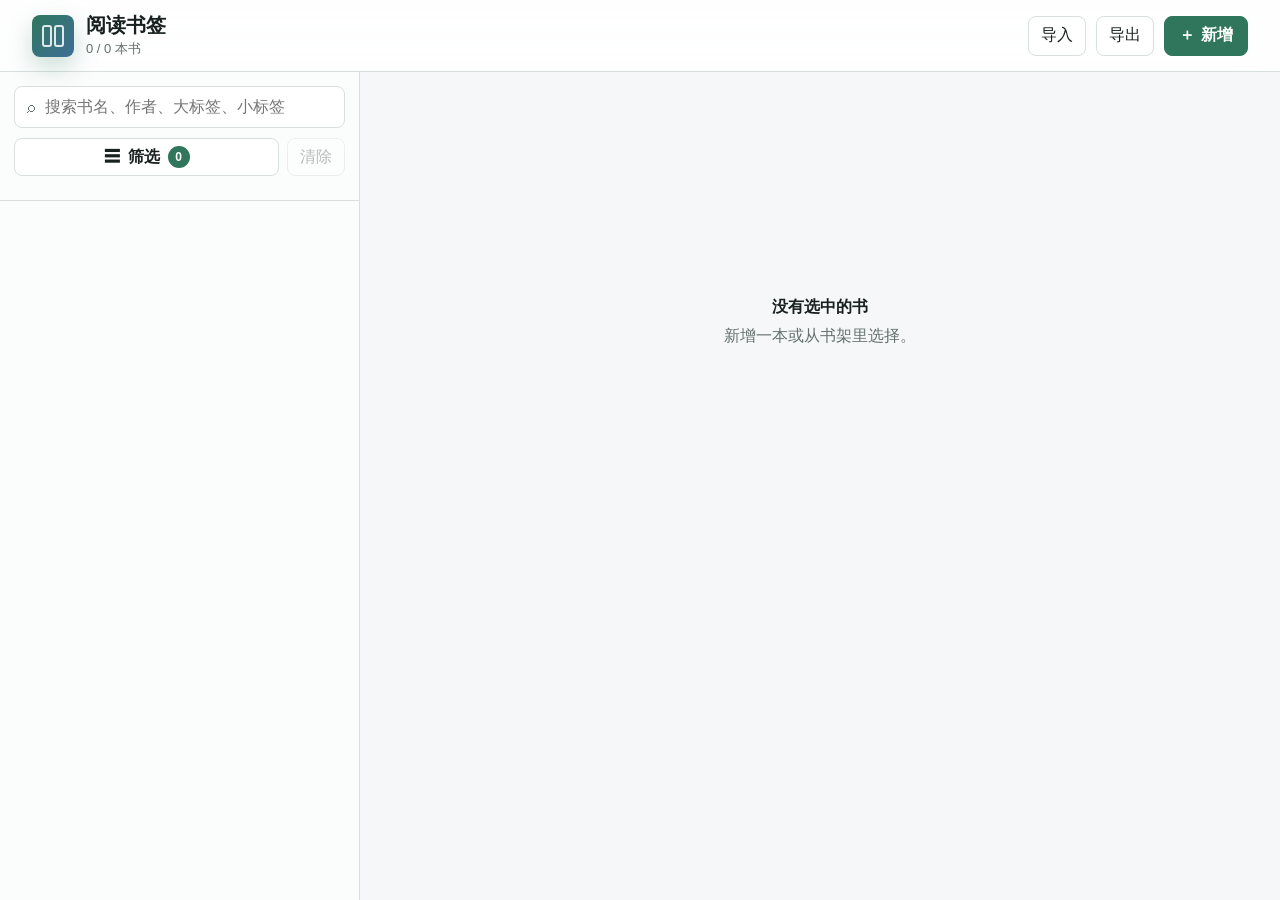
==== index.html @ 7917ddea "Add files via upload 书签工具 v1.0.0" ====
<!doctype html>
<html lang="zh-CN">
  <head>
    <meta charset="utf-8">
    <meta name="viewport" content="width=device-width, initial-scale=1, viewport-fit=cover">
    <meta name="theme-color" content="#2f765d">
    <meta name="apple-mobile-web-app-capable" content="yes">
    <meta name="apple-mobile-web-app-title" content="阅读书签">
    <meta name="apple-mobile-web-app-status-bar-style" content="default">
    <title>阅读书签</title>
    <link rel="manifest" href="./manifest.webmanifest">
    <link rel="apple-touch-icon" href="./icons/apple-touch-icon.png">
    <link rel="stylesheet" href="./styles.css?v=public-1">
  </head>
  <body>
    <div class="app-shell view-library">
      <header class="topbar">
        <button class="icon-button back-button" id="backToLibrary" type="button" aria-label="返回书架">‹</button>
        <div class="brand">
          <div class="brand-mark" aria-hidden="true">
            <span></span>
            <span></span>
          </div>
          <div>
            <h1>阅读书签</h1>
            <p id="libraryCount">0 本书</p>
          </div>
        </div>

        <div class="top-actions">
          <button class="ghost-button data-button" id="importData" type="button">导入</button>
          <button class="ghost-button data-button" id="exportData" type="button">导出</button>
          <button class="primary-button" id="addBook" type="button">
            <span aria-hidden="true">＋</span>
            <span>新增</span>
          </button>
          <input id="importFile" type="file" hidden>
        </div>
      </header>

      <main class="workspace">
        <aside class="library-panel" aria-label="书架">
          <div class="library-tools">
            <label class="search-field">
              <span aria-hidden="true">⌕</span>
              <input id="searchInput" type="search" placeholder="搜索书名、作者、大标签、小标签">
            </label>
            <div class="filter-toolbar">
              <button class="filter-toggle" id="filterToggle" type="button" aria-expanded="false">
                <span aria-hidden="true">☰</span>
                <span>筛选</span>
                <strong id="filterCount">0</strong>
              </button>
              <button class="clear-filter-button" id="clearFilters" type="button">清除</button>
            </div>
            <div class="active-filters" id="activeFilters"></div>
          </div>
          <div class="filter-panel" id="filterPanel" hidden></div>
          <div class="book-list" id="bookList"></div>
        </aside>

        <section class="detail-panel" id="detailPanel" aria-label="书籍详情"></section>
      </main>
      <div class="import-panel" id="importPanel" hidden>
        <div class="export-dialog" role="dialog" aria-modal="true" aria-labelledby="importTitle">
          <div class="export-head">
            <div>
              <h2 id="importTitle">导入同步文本</h2>
              <p>粘贴另一台设备导出的文本，或选择文件</p>
            </div>
            <button class="icon-button" id="closeImport" type="button" aria-label="关闭导入面板">×</button>
          </div>
          <div class="import-actions">
            <button class="primary-button" id="applyImportText" type="button">导入文本</button>
            <button class="ghost-button" id="chooseImportFile" type="button">选择文件</button>
          </div>
          <textarea id="importText" spellcheck="false" placeholder="粘贴导出的同步文本"></textarea>
        </div>
      </div>

      <div class="export-panel" id="exportPanel" hidden>
        <div class="export-dialog" role="dialog" aria-modal="true" aria-labelledby="exportTitle">
          <div class="export-head">
            <div>
              <h2 id="exportTitle">导出同步文本</h2>
              <p id="exportMeta">准备导出</p>
            </div>
            <button class="icon-button" id="closeExport" type="button" aria-label="关闭导出面板">×</button>
          </div>
          <div class="export-actions">
            <button class="primary-button" id="copyExport" type="button">复制同步文本</button>
            <button class="ghost-button" id="selectExport" type="button">全选文本</button>
          </div>
          <textarea id="exportText" readonly spellcheck="false"></textarea>
          <p class="export-hint">另一台设备点“导入”，把这段文本粘贴进去即可。</p>
        </div>
      </div>
      <div class="data-status" id="dataStatus" role="status" aria-live="polite"></div>
    </div>

    <script src="./app.js?v=public-1"></script>
  </body>
</html>
---- styles.css ----
:root {
  color-scheme: light;
  --bg: #f5f7f8;
  --surface: #ffffff;
  --surface-soft: #f0f4f1;
  --line: #d8dfdc;
  --line-strong: #bdc9c3;
  --text: #18211f;
  --muted: #65716d;
  --accent: #2f765d;
  --accent-dark: #205542;
  --accent-soft: #dff0e9;
  --amber: #d58a25;
  --coral: #c95f51;
  --blue: #3e6f97;
  --shadow: 0 18px 44px rgba(31, 49, 44, 0.12);
  --radius: 8px;
}

* {
  box-sizing: border-box;
}

html {
  height: 100%;
  overflow: hidden;
  overscroll-behavior: none;
}

body {
  margin: 0;
  height: 100%;
  overflow: hidden;
  overscroll-behavior: none;
  background: var(--bg);
  color: var(--text);
  font-family: -apple-system, BlinkMacSystemFont, "Segoe UI", sans-serif;
}

button,
input,
textarea,
select {
  font: inherit;
}

button {
  cursor: pointer;
}

.app-shell {
  height: 100vh;
  display: grid;
  grid-template-rows: auto minmax(0, 1fr);
  overflow: hidden;
}

.topbar {
  height: 72px;
  display: flex;
  align-items: center;
  justify-content: space-between;
  gap: 20px;
  padding: 12px clamp(16px, 3vw, 32px);
  background: rgba(255, 255, 255, 0.88);
  border-bottom: 1px solid var(--line);
  backdrop-filter: blur(18px);
  position: sticky;
  top: 0;
  z-index: 10;
}

.back-button {
  display: none;
}

.back-button[hidden] {
  display: none;
}

.brand {
  display: flex;
  align-items: center;
  gap: 12px;
  min-width: 0;
}

.brand-mark {
  width: 42px;
  height: 42px;
  border-radius: var(--radius);
  background: linear-gradient(135deg, var(--accent), var(--blue));
  position: relative;
  box-shadow: 0 10px 24px rgba(47, 118, 93, 0.25);
  flex: 0 0 auto;
}

.brand-mark span {
  position: absolute;
  top: 10px;
  bottom: 10px;
  width: 10px;
  border: 2px solid rgba(255, 255, 255, 0.84);
  border-radius: 3px;
}

.brand-mark span:first-child {
  left: 10px;
}

.brand-mark span:last-child {
  right: 10px;
}

h1 {
  margin: 0;
  font-size: 20px;
  line-height: 1.2;
  letter-spacing: 0;
}

.brand p {
  margin: 3px 0 0;
  color: var(--muted);
  font-size: 13px;
}

.top-actions {
  display: flex;
  align-items: center;
  gap: 10px;
}

.data-button {
  min-height: 40px;
}

.icon-button,
.primary-button,
.ghost-button,
.danger-button {
  border: 1px solid var(--line);
  border-radius: var(--radius);
  background: var(--surface);
  color: var(--text);
  min-height: 40px;
}

.icon-button {
  width: 40px;
  display: grid;
  place-items: center;
  font-size: 20px;
}

.primary-button {
  display: inline-flex;
  align-items: center;
  gap: 6px;
  padding: 0 14px;
  background: var(--accent);
  border-color: var(--accent);
  color: white;
  font-weight: 650;
}

.ghost-button {
  padding: 0 12px;
}

.danger-button {
  width: 100%;
  background: #fff6f4;
  border-color: #efc5bd;
  color: #a43d31;
  font-weight: 650;
}

.workspace {
  min-height: 0;
  display: grid;
  grid-template-columns: minmax(280px, 360px) 1fr;
  overflow: hidden;
}

.library-panel {
  min-height: 0;
  overflow: hidden;
  border-right: 1px solid var(--line);
  background: #fbfcfc;
  display: grid;
  grid-template-rows: auto minmax(0, 1fr);
}

.library-panel.is-filter-open {
  grid-template-rows: auto 44vh minmax(104px, 1fr);
}

.library-tools {
  min-height: 0;
  padding: 14px;
  border-bottom: 1px solid var(--line);
}

.search-field {
  height: 42px;
  display: flex;
  align-items: center;
  gap: 8px;
  padding: 0 12px;
  border: 1px solid var(--line);
  border-radius: var(--radius);
  background: var(--surface);
  color: var(--muted);
}

.search-field input {
  width: 100%;
  border: 0;
  outline: 0;
  background: transparent;
  color: var(--text);
}

.filter-toolbar {
  display: grid;
  grid-template-columns: 1fr auto;
  gap: 8px;
  margin-top: 10px;
}

.filter-toggle,
.clear-filter-button {
  min-height: 38px;
  border: 1px solid var(--line);
  border-radius: var(--radius);
  background: var(--surface);
  color: var(--text);
}

.filter-toggle {
  display: flex;
  align-items: center;
  justify-content: center;
  gap: 8px;
  font-weight: 650;
}

.filter-toggle strong {
  min-width: 22px;
  height: 22px;
  display: grid;
  place-items: center;
  border-radius: 999px;
  background: var(--accent);
  color: #fff;
  font-size: 12px;
}

.clear-filter-button {
  padding: 0 12px;
  color: var(--muted);
}

.clear-filter-button:disabled {
  opacity: 0.45;
  cursor: default;
}

.active-filters {
  display: flex;
  flex-wrap: wrap;
  gap: 6px;
  margin-top: 10px;
}

.active-filter-chip {
  min-height: 28px;
  display: inline-flex;
  align-items: center;
  gap: 6px;
  border: 1px solid var(--accent);
  border-radius: 999px;
  background: var(--accent-soft);
  color: var(--accent-dark);
  padding: 0 9px;
  font-size: 12px;
}

.active-filter-chip b {
  font-size: 14px;
  line-height: 1;
}

.filter-panel {
  display: grid;
  gap: 12px;
  min-height: 0;
  align-self: stretch;
  margin: 12px 14px 0;
  overflow-x: hidden;
  overflow-y: auto;
  overscroll-behavior: contain;
  -webkit-overflow-scrolling: touch;
  padding: 12px;
  border: 1px solid var(--line);
  border-radius: var(--radius);
  background: var(--surface);
}

.filter-panel[hidden] {
  display: none;
}

.filter-group {
  display: grid;
  gap: 8px;
}

.filter-group-title {
  color: var(--muted);
  font-size: 12px;
  font-weight: 650;
}

.filter-options {
  display: flex;
  flex-wrap: wrap;
  gap: 6px;
}

.filter-panel .dropdown-menu {
  position: static;
  left: auto;
  right: auto;
  top: auto;
  margin-top: 6px;
  max-height: 176px;
  box-shadow: none;
}

.filter-sort-group {
  padding-bottom: 12px;
  border-bottom: 1px solid var(--line);
}

.filter-sort-controls {
  display: grid;
  grid-template-columns: minmax(0, 1fr) 92px;
  gap: 8px;
}

.filter-option {
  min-height: 30px;
  display: inline-flex;
  align-items: center;
  gap: 5px;
  border: 1px solid var(--line);
  border-radius: 999px;
  background: #fff;
  color: var(--text);
  padding: 0 10px;
  font-size: 12px;
}

.filter-option.is-selected {
  background: var(--accent);
  border-color: var(--accent);
  color: #fff;
}

.book-list {
  overflow: auto;
  overscroll-behavior: contain;
  -webkit-overflow-scrolling: touch;
  padding: 12px;
}

.book-card {
  width: 100%;
  display: grid;
  grid-template-columns: 46px 1fr;
  gap: 12px;
  text-align: left;
  border: 1px solid transparent;
  border-radius: var(--radius);
  background: transparent;
  padding: 10px;
  margin: 0 0 8px;
}

.book-card.is-active {
  background: var(--surface);
  border-color: var(--line);
  box-shadow: 0 8px 22px rgba(31, 49, 44, 0.08);
}

.book-cover {
  width: 46px;
  height: 64px;
  border-radius: 5px;
  box-shadow: 0 8px 16px rgba(31, 49, 44, 0.18);
}

.book-card h2 {
  margin: 2px 0 4px;
  font-size: 15px;
  line-height: 1.25;
  letter-spacing: 0;
}

.book-card p {
  margin: 0 0 8px;
  color: var(--muted);
  font-size: 13px;
  white-space: nowrap;
  overflow: hidden;
  text-overflow: ellipsis;
}

.mini-progress {
  height: 6px;
  border-radius: 999px;
  background: #dfe7e3;
  overflow: hidden;
}

.mini-progress span {
  display: block;
  height: 100%;
  border-radius: inherit;
  background: var(--accent);
}

.book-meta {
  margin-top: 7px;
  height: 16px;
  display: flex;
  align-items: center;
  justify-content: space-between;
  gap: 8px;
  color: var(--muted);
  font-size: 12px;
  line-height: 16px;
}

.book-rating {
  color: var(--text);
  font-size: 15px;
  font-weight: 750;
  line-height: 16px;
}

.detail-panel {
  min-width: 0;
  height: 100%;
  min-height: 0;
  overflow: auto;
  overscroll-behavior: contain;
  -webkit-overflow-scrolling: touch;
  padding: clamp(16px, 3vw, 30px);
}

.detail-grid {
  display: grid;
  grid-template-columns: minmax(0, 1fr) minmax(280px, 360px);
  gap: 18px;
  align-items: start;
}

.main-column,
.side-column {
  display: grid;
  gap: 16px;
}

.hero-panel,
.form-section {
  background: var(--surface);
  border: 1px solid var(--line);
  border-radius: var(--radius);
  box-shadow: var(--shadow);
}

.hero-panel {
  display: grid;
  grid-template-columns: 118px 1fr;
  gap: 18px;
  padding: 18px;
}

.large-cover {
  min-height: 168px;
  border-radius: var(--radius);
  box-shadow: inset 0 0 0 1px rgba(255, 255, 255, 0.26), 0 16px 28px rgba(31, 49, 44, 0.18);
}

.book-cover,
.large-cover {
  position: relative;
  display: flex;
  flex-direction: column;
  justify-content: space-between;
  overflow: hidden;
  color: #fff;
  isolation: isolate;
  z-index: 0;
}

.book-cover {
  padding: 6px 5px 5px 7px;
}

.large-cover {
  padding: 14px 12px;
}

.book-cover::before,
.large-cover::before {
  content: "";
  position: absolute;
  inset: 0 auto 0 0;
  width: 18%;
  background: rgba(0, 0, 0, 0.18);
  z-index: 0;
}

.book-cover::after,
.large-cover::after {
  content: "";
  position: absolute;
  inset: 0;
  background:
    radial-gradient(circle at 72% 18%, rgba(255, 255, 255, 0.34), transparent 24%),
    linear-gradient(120deg, rgba(255, 255, 255, 0.12), transparent 42%);
  z-index: 0;
}

[data-cover-tone="0"] {
  background: linear-gradient(145deg, #3b7a68, #d2a74c);
}

[data-cover-tone="1"] {
  background: linear-gradient(145deg, #5a6fa8, #d66e54);
}

[data-cover-tone="2"] {
  background: linear-gradient(145deg, #7b6b43, #4d8a9d);
}

[data-cover-tone="3"] {
  background: linear-gradient(145deg, #8a4f6f, #66905a);
}

[data-cover-tone="4"] {
  background: linear-gradient(145deg, #4f6f78, #c08b5c);
}

.cover-title,
.cover-footer {
  display: block;
  position: relative;
  min-width: 0;
  overflow: hidden;
  letter-spacing: 0;
  text-shadow: 0 1px 8px rgba(0, 0, 0, 0.24);
  overflow-wrap: anywhere;
  z-index: 1;
}

.cover-title {
  display: -webkit-box;
  -webkit-box-orient: vertical;
  font-weight: 760;
}

.book-cover .cover-title {
  -webkit-line-clamp: 5;
  font-size: 9px;
  line-height: 1.12;
}

.book-cover .cover-footer {
  font-size: 7px;
  line-height: 1;
  white-space: nowrap;
  text-overflow: ellipsis;
  opacity: 0.86;
}

.large-cover .cover-title {
  -webkit-line-clamp: 6;
  font-size: 18px;
  line-height: 1.14;
}

.large-cover .cover-footer {
  font-size: 11px;
  line-height: 1.2;
  opacity: 0.9;
}

.hero-copy {
  min-width: 0;
}

.hero-copy input {
  width: 100%;
  border: 0;
  outline: 0;
  background: transparent;
  color: var(--text);
}

.title-input {
  font-size: clamp(26px, 4vw, 38px);
  font-weight: 750;
  line-height: 1.08;
  letter-spacing: 0;
}

.author-input {
  margin-top: 8px;
  font-size: 16px;
  color: var(--muted);
}

.status-row {
  display: flex;
  flex-wrap: wrap;
  gap: 8px;
  margin-top: 18px;
}

.pill {
  display: inline-flex;
  align-items: center;
  min-height: 28px;
  padding: 0 10px;
  border-radius: 999px;
  background: var(--accent-soft);
  color: var(--accent-dark);
  font-size: 13px;
  font-weight: 650;
}

.pill.is-warm {
  background: #faecd9;
  color: #815111;
}

.progress-block {
  margin-top: 20px;
}

.progress-label {
  display: flex;
  justify-content: space-between;
  margin-bottom: 8px;
  color: var(--muted);
  font-size: 13px;
}

.progress-bar {
  height: 12px;
  border-radius: 999px;
  background: #dfe7e3;
  overflow: hidden;
}

.progress-bar span {
  display: block;
  height: 100%;
  border-radius: inherit;
  background: linear-gradient(90deg, var(--accent), var(--amber));
}

.form-section {
  padding: 16px;
}

.detail-footer {
  padding-bottom: 18px;
}

.form-section h3 {
  margin: 0 0 14px;
  font-size: 14px;
  color: var(--muted);
  letter-spacing: 0;
}

.section-note {
  margin: -4px 0 12px;
  color: var(--muted);
  font-size: 13px;
  line-height: 1.45;
}

.field-grid {
  display: grid;
  grid-template-columns: repeat(2, minmax(0, 1fr));
  gap: 12px;
}

.field {
  display: grid;
  gap: 7px;
}

.field label,
.field-label {
  color: var(--muted);
  font-size: 13px;
}

.field input,
.field textarea,
.field select {
  width: 100%;
  border: 1px solid var(--line);
  border-radius: var(--radius);
  background: #fff;
  color: var(--text);
  outline: 0;
}

.field input,
.field select {
  height: 42px;
  padding: 0 11px;
}

.field select {
  appearance: none;
  background:
    linear-gradient(45deg, transparent 50%, var(--muted) 50%) calc(100% - 17px) 18px / 6px 6px no-repeat,
    linear-gradient(135deg, var(--muted) 50%, transparent 50%) calc(100% - 12px) 18px / 6px 6px no-repeat,
    #fff;
  padding-right: 30px;
}

.version-link-control {
  display: grid;
  grid-template-columns: 1fr 42px;
  gap: 8px;
}

.jump-button {
  min-width: 42px;
  height: 42px;
  border: 1px solid var(--line);
  border-radius: var(--radius);
  background: var(--surface-soft);
  color: var(--accent-dark);
  font-size: 18px;
}

.jump-button:disabled {
  cursor: default;
  opacity: 0.45;
  color: var(--muted);
}

.field textarea {
  min-height: 126px;
  padding: 10px 11px;
  resize: vertical;
  line-height: 1.5;
}

.field input:focus,
.field textarea:focus,
.field select:focus,
.select-trigger:focus-visible,
.chip:focus-visible,
button:focus-visible {
  outline: 3px solid rgba(47, 118, 93, 0.22);
  outline-offset: 2px;
}

.dropdown-field {
  position: relative;
}

.select-trigger {
  width: 100%;
  min-height: 42px;
  display: grid;
  grid-template-columns: 1fr auto;
  align-items: center;
  gap: 8px;
  border: 1px solid var(--line);
  border-radius: var(--radius);
  background: var(--surface);
  color: var(--text);
  padding: 0 11px;
  text-align: left;
}

.select-trigger strong {
  display: block;
  max-width: 100%;
  overflow: hidden;
  text-overflow: ellipsis;
  white-space: nowrap;
  font-weight: 550;
}

.select-trigger span {
  color: var(--muted);
}

.dropdown-menu {
  position: absolute;
  left: 0;
  right: 0;
  top: calc(100% + 6px);
  z-index: 20;
  display: none;
  max-height: 260px;
  overflow: auto;
  padding: 8px;
  border: 1px solid var(--line-strong);
  border-radius: var(--radius);
  background: var(--surface);
  box-shadow: var(--shadow);
}

.dropdown-field.is-open .dropdown-menu {
  display: grid;
  gap: 4px;
}

.option-row {
  min-height: 36px;
  display: flex;
  align-items: center;
  gap: 9px;
  padding: 0 8px;
  border-radius: 6px;
}

.option-row:hover {
  background: var(--surface-soft);
}

.option-row input {
  width: 18px;
  height: 18px;
  accent-color: var(--accent);
}

.custom-option {
  display: grid;
  grid-template-columns: 1fr 36px;
  gap: 6px;
  margin-top: 6px;
}

.custom-option input {
  min-width: 0;
}

.custom-option button {
  border: 1px solid var(--line);
  border-radius: var(--radius);
  background: var(--surface-soft);
}

.chip-grid {
  display: flex;
  flex-wrap: wrap;
  gap: 8px;
}

.tag-editor {
  display: grid;
  gap: 10px;
}

.tag-editor + .tag-editor {
  margin-top: 18px;
  padding-top: 14px;
  border-top: 1px solid var(--line);
}

.tag-editor-head {
  display: flex;
  align-items: center;
  justify-content: space-between;
  gap: 12px;
}

.tag-editor-head span:last-child {
  color: var(--muted);
  font-size: 12px;
}

.chip-shell {
  display: inline-flex;
  align-items: stretch;
  max-width: 100%;
}

.chip {
  min-height: 34px;
  display: inline-flex;
  align-items: center;
  gap: 6px;
  border: 1px solid var(--line);
  border-radius: 999px;
  background: var(--surface);
  color: var(--text);
  padding: 0 12px;
}

.chip-shell .chip {
  border-top-right-radius: 0;
  border-bottom-right-radius: 0;
  border-right: 0;
}

.chip-shell.is-delete-pending .chip {
  border-color: #efc5bd;
  background: #fff9f7;
}

.chip.is-selected {
  background: var(--accent);
  border-color: var(--accent);
  color: #fff;
}

.chip-mark {
  font-size: 12px;
}

.chip-delete {
  min-width: 34px;
  border: 1px solid var(--line);
  border-top-right-radius: 999px;
  border-bottom-right-radius: 999px;
  border-top-left-radius: 0;
  border-bottom-left-radius: 0;
  background: #fff6f4;
  color: var(--coral);
  padding: 0 9px 1px 7px;
  font-size: 17px;
  line-height: 1;
}

.chip-delete.is-confirming {
  min-width: 52px;
  background: var(--coral);
  border-color: var(--coral);
  color: #fff;
  padding: 0 12px;
  font-size: 12px;
  font-weight: 700;
}

.chip.is-selected + .chip-delete {
  border-color: var(--accent);
}

.chip.is-selected + .chip-delete.is-confirming {
  border-color: var(--coral);
}

.tag-add {
  display: grid;
  grid-template-columns: 1fr auto;
  gap: 8px;
  margin-top: 12px;
}

.tag-add input {
  min-width: 0;
  height: 40px;
  border: 1px solid var(--line);
  border-radius: var(--radius);
  padding: 0 11px;
}

.empty-state {
  min-height: 440px;
  display: grid;
  place-items: center;
  text-align: center;
  color: var(--muted);
}

.empty-state strong {
  display: block;
  color: var(--text);
  margin-bottom: 8px;
}

.export-panel,
.import-panel {
  position: fixed;
  inset: 0;
  z-index: 70;
  display: grid;
  place-items: center;
  padding: 18px;
  background: rgba(24, 33, 31, 0.28);
}

.export-panel[hidden],
.import-panel[hidden] {
  display: none;
}

.export-dialog {
  width: min(640px, calc(100vw - 32px));
  max-height: calc(100vh - 48px);
  display: grid;
  grid-template-rows: auto auto minmax(0, 1fr) auto;
  gap: 12px;
  padding: 16px;
  border: 1px solid var(--line);
  border-radius: var(--radius);
  background: var(--surface);
  box-shadow: var(--shadow);
}

.export-head {
  display: flex;
  align-items: flex-start;
  justify-content: space-between;
  gap: 12px;
}

.export-head h2 {
  margin: 0;
  font-size: 18px;
  line-height: 1.25;
}

.export-head p {
  margin: 4px 0 0;
  color: var(--muted);
  font-size: 13px;
}

.export-actions,
.import-actions {
  display: grid;
  grid-template-columns: 1fr 1fr;
  gap: 8px;
}

.export-actions button,
.import-actions button {
  display: inline-flex;
  align-items: center;
  justify-content: center;
}

#exportText,
#importText {
  width: 100%;
  min-height: 260px;
  overflow: auto;
  resize: none;
  -webkit-overflow-scrolling: touch;
  border: 1px solid var(--line);
  border-radius: var(--radius);
  background: #fbfcfc;
  color: var(--text);
  padding: 10px;
  font-family: ui-monospace, SFMono-Regular, Menlo, Consolas, monospace;
  font-size: 12px;
  line-height: 1.45;
}

#importText {
  min-height: 220px;
}

.export-hint {
  margin: 0;
  color: var(--muted);
  font-size: 12px;
  line-height: 1.5;
}

.data-status {
  position: fixed;
  left: 50%;
  bottom: calc(18px + env(safe-area-inset-bottom));
  z-index: 80;
  max-width: calc(100vw - 32px);
  transform: translate(-50%, 18px);
  opacity: 0;
  pointer-events: none;
  border: 1px solid rgba(32, 85, 66, 0.16);
  border-radius: 999px;
  background: rgba(24, 33, 31, 0.92);
  color: #fff;
  padding: 10px 14px;
  font-size: 13px;
  box-shadow: 0 14px 32px rgba(24, 33, 31, 0.2);
  transition: opacity 160ms ease, transform 160ms ease;
}

.data-status.is-visible {
  opacity: 1;
  transform: translate(-50%, 0);
}

@media (max-width: 920px) {
  .workspace {
    grid-template-columns: 1fr;
    grid-template-rows: auto minmax(0, 1fr);
  }

  .library-panel {
    min-height: 0;
    border-right: 0;
    border-bottom: 1px solid var(--line);
    grid-template-rows: auto minmax(0, auto);
  }

  .library-panel.is-filter-open {
    grid-template-rows: auto 38vh minmax(96px, auto);
  }

  .book-list {
    display: flex;
    gap: 10px;
    overflow-x: auto;
    overflow-y: hidden;
    padding: 12px 14px;
  }

  .book-card {
    width: 252px;
    flex: 0 0 auto;
    margin: 0;
  }

  .detail-grid {
    grid-template-columns: 1fr;
  }
}

@media (max-width: 620px) {
  .topbar {
    height: auto;
    align-items: flex-start;
  }

  .primary-button span:last-child {
    display: none;
  }

  .workspace {
    display: grid;
  }

  .detail-panel {
    padding: 14px;
  }

  .hero-panel {
    grid-template-columns: 86px 1fr;
    gap: 12px;
    padding: 14px;
  }

  .large-cover {
    min-height: 128px;
  }

  .field-grid {
    grid-template-columns: 1fr;
  }

  .title-input {
    font-size: 25px;
  }
}

@media (max-width: 760px) {
  html,
  body {
    position: fixed;
    inset: 0;
    width: 100%;
  }

  .app-shell {
    height: 100vh;
    height: 100svh;
  }

  .topbar {
    min-height: 66px;
    height: auto;
    padding: calc(10px + env(safe-area-inset-top)) 14px 10px;
    gap: 10px;
  }

  .view-detail .back-button {
    display: grid;
    flex: 0 0 40px;
    font-size: 26px;
  }

  .brand {
    flex: 1 1 auto;
    gap: 10px;
  }

  .brand-mark {
    width: 38px;
    height: 38px;
  }

  .brand-mark span {
    top: 9px;
    bottom: 9px;
    width: 9px;
  }

  .brand-mark span:first-child {
    left: 9px;
  }

  .brand-mark span:last-child {
    right: 9px;
  }

  h1 {
    font-size: 18px;
  }

  .brand p {
    font-size: 12px;
  }

  .top-actions {
    flex: 0 0 auto;
    gap: 6px;
  }

  .data-button {
    min-height: 38px;
    padding: 0 8px;
    font-size: 12px;
  }

  .primary-button {
    min-height: 38px;
    padding: 0 11px;
  }

  .workspace {
    position: relative;
    grid-template-columns: 1fr;
    grid-template-rows: minmax(0, 1fr);
  }

  .library-panel,
  .detail-panel {
    grid-area: 1 / 1;
    width: 100%;
    height: 100%;
    min-height: 0;
    border: 0;
  }

  .view-library .detail-panel,
  .view-detail .library-panel {
    display: none;
  }

  .library-panel {
    grid-template-rows: auto minmax(0, auto) minmax(0, 1fr);
  }

  .library-panel.is-filter-open {
    grid-template-rows: auto 46vh minmax(0, 1fr);
  }

  .library-tools {
    padding: 12px 14px;
  }

  .filter-panel {
    margin: 10px 14px 0;
  }

  .book-list {
    display: block;
    overflow-x: hidden;
    overflow-y: auto;
    padding: 12px 14px calc(24px + env(safe-area-inset-bottom));
  }

  .book-card {
    width: 100%;
    display: grid;
    margin: 0 0 10px;
    background: var(--surface);
    border-color: var(--line);
  }

  .book-card.is-active {
    box-shadow: none;
  }

  .detail-panel {
    padding: 14px 14px calc(28px + env(safe-area-inset-bottom));
  }

  .detail-grid {
    grid-template-columns: 1fr;
    gap: 14px;
  }

  .main-column,
  .side-column {
    gap: 14px;
  }

  .hero-panel,
  .form-section {
    box-shadow: none;
  }

  .hero-panel {
    grid-template-columns: 92px 1fr;
    gap: 12px;
    padding: 14px;
  }

  .large-cover {
    min-height: 132px;
  }

  .status-row {
    margin-top: 14px;
  }

  .progress-block {
    margin-top: 16px;
  }

  .field-grid {
    grid-template-columns: 1fr;
  }

  .title-input {
    font-size: 25px;
  }

  .dropdown-menu {
    position: static;
    margin-top: 6px;
    max-height: 220px;
    box-shadow: none;
  }

  .export-panel,
  .import-panel {
    align-items: end;
    padding: 12px 12px calc(12px + env(safe-area-inset-bottom));
  }

  .export-dialog {
    width: 100%;
    max-height: calc(100vh - 32px - env(safe-area-inset-top) - env(safe-area-inset-bottom));
  }

  .export-actions,
  .import-actions {
    grid-template-columns: 1fr;
  }

  .export-actions .primary-button,
  .import-actions .primary-button,
  .import-actions .ghost-button {
    grid-column: 1 / -1;
  }

  #exportText,
  #importText {
    min-height: 220px;
  }
}
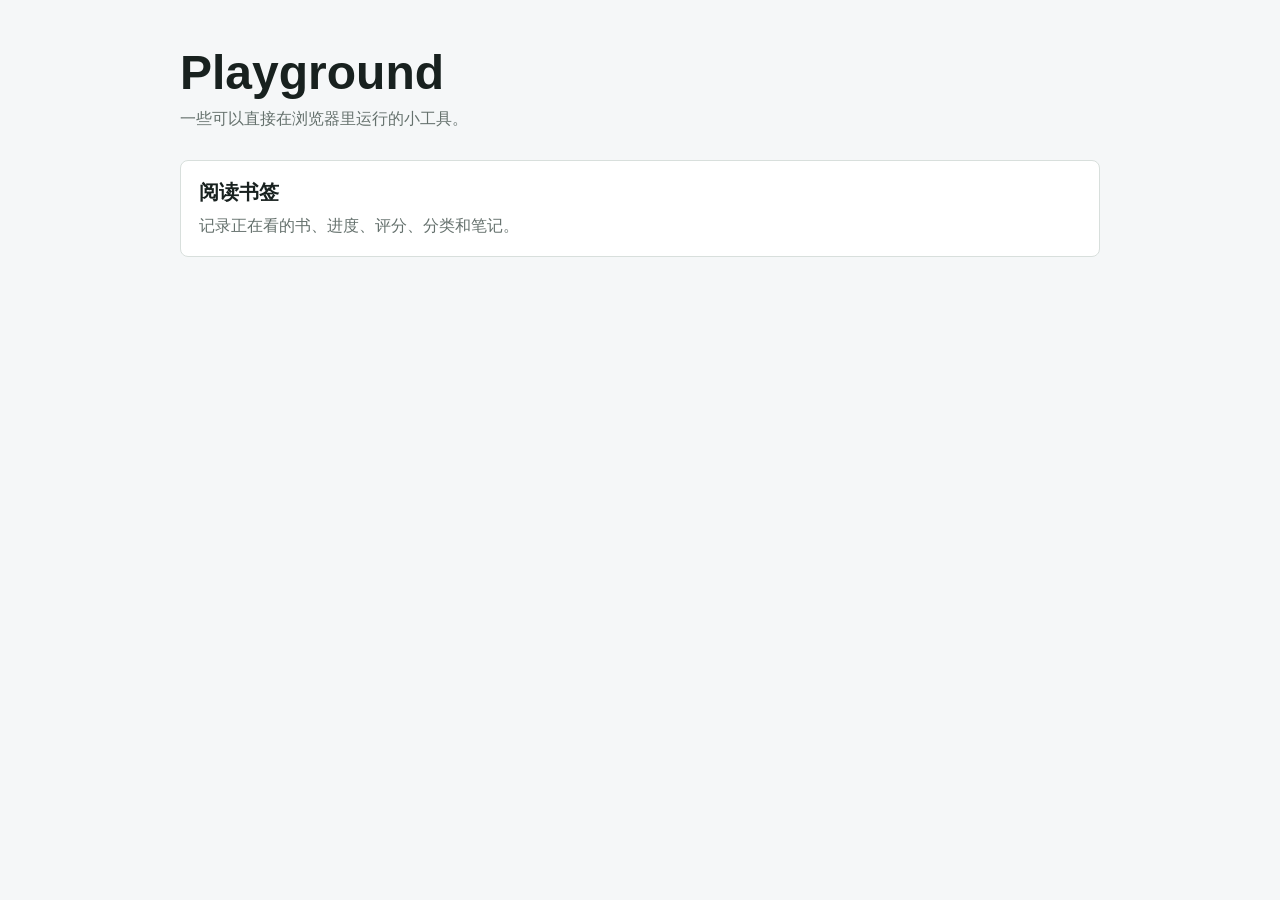
==== commit 2f08beff: "书签" ====
--- a/index.html
+++ b/index.html
@@ -2,102 +2,93 @@
 <html lang="zh-CN">
   <head>
     <meta charset="utf-8">
-    <meta name="viewport" content="width=device-width, initial-scale=1, viewport-fit=cover">
+    <meta name="viewport" content="width=device-width, initial-scale=1">
     <meta name="theme-color" content="#2f765d">
-    <meta name="apple-mobile-web-app-capable" content="yes">
-    <meta name="apple-mobile-web-app-title" content="阅读书签">
-    <meta name="apple-mobile-web-app-status-bar-style" content="default">
-    <title>阅读书签</title>
-    <link rel="manifest" href="./manifest.webmanifest">
-    <link rel="apple-touch-icon" href="./icons/apple-touch-icon.png">
-    <link rel="stylesheet" href="./styles.css?v=public-1">
+    <title>Playground</title>
+    <style>
+      :root {
+        color-scheme: light;
+        --bg: #f5f7f8;
+        --surface: #ffffff;
+        --line: #d8dfdc;
+        --text: #18211f;
+        --muted: #65716d;
+        --accent: #2f765d;
+      }
+
+      * {
+        box-sizing: border-box;
+      }
+
+      body {
+        margin: 0;
+        min-height: 100vh;
+        background: var(--bg);
+        color: var(--text);
+        font-family: -apple-system, BlinkMacSystemFont, "Segoe UI", sans-serif;
+      }
+
+      main {
+        width: min(920px, calc(100% - 32px));
+        margin: 0 auto;
+        padding: 48px 0;
+      }
+
+      h1 {
+        margin: 0 0 8px;
+        font-size: clamp(28px, 7vw, 48px);
+        line-height: 1.05;
+        letter-spacing: 0;
+      }
+
+      .intro {
+        margin: 0 0 28px;
+        color: var(--muted);
+        font-size: 16px;
+        line-height: 1.6;
+      }
+
+      .tool-list {
+        display: grid;
+        gap: 12px;
+      }
+
+      .tool-card {
+        display: grid;
+        gap: 8px;
+        padding: 18px;
+        border: 1px solid var(--line);
+        border-radius: 8px;
+        background: var(--surface);
+        color: inherit;
+        text-decoration: none;
+      }
+
+      .tool-card:hover {
+        border-color: var(--accent);
+      }
+
+      .tool-card strong {
+        font-size: 20px;
+      }
+
+      .tool-card span {
+        color: var(--muted);
+        line-height: 1.5;
+      }
+    </style>
   </head>
   <body>
-    <div class="app-shell view-library">
-      <header class="topbar">
-        <button class="icon-button back-button" id="backToLibrary" type="button" aria-label="返回书架">‹</button>
-        <div class="brand">
-          <div class="brand-mark" aria-hidden="true">
-            <span></span>
-            <span></span>
-          </div>
-          <div>
-            <h1>阅读书签</h1>
-            <p id="libraryCount">0 本书</p>
-          </div>
-        </div>
+    <main>
+      <h1>Playground</h1>
+      <p class="intro">一些可以直接在浏览器里运行的小工具。</p>
 
-        <div class="top-actions">
-          <button class="ghost-button data-button" id="importData" type="button">导入</button>
-          <button class="ghost-button data-button" id="exportData" type="button">导出</button>
-          <button class="primary-button" id="addBook" type="button">
-            <span aria-hidden="true">＋</span>
-            <span>新增</span>
-          </button>
-          <input id="importFile" type="file" hidden>
-        </div>
-      </header>
-
-      <main class="workspace">
-        <aside class="library-panel" aria-label="书架">
-          <div class="library-tools">
-            <label class="search-field">
-              <span aria-hidden="true">⌕</span>
-              <input id="searchInput" type="search" placeholder="搜索书名、作者、大标签、小标签">
-            </label>
-            <div class="filter-toolbar">
-              <button class="filter-toggle" id="filterToggle" type="button" aria-expanded="false">
-                <span aria-hidden="true">☰</span>
-                <span>筛选</span>
-                <strong id="filterCount">0</strong>
-              </button>
-              <button class="clear-filter-button" id="clearFilters" type="button">清除</button>
-            </div>
-            <div class="active-filters" id="activeFilters"></div>
-          </div>
-          <div class="filter-panel" id="filterPanel" hidden></div>
-          <div class="book-list" id="bookList"></div>
-        </aside>
-
-        <section class="detail-panel" id="detailPanel" aria-label="书籍详情"></section>
-      </main>
-      <div class="import-panel" id="importPanel" hidden>
-        <div class="export-dialog" role="dialog" aria-modal="true" aria-labelledby="importTitle">
-          <div class="export-head">
-            <div>
-              <h2 id="importTitle">导入同步文本</h2>
-              <p>粘贴另一台设备导出的文本，或选择文件</p>
-            </div>
-            <button class="icon-button" id="closeImport" type="button" aria-label="关闭导入面板">×</button>
-          </div>
-          <div class="import-actions">
-            <button class="primary-button" id="applyImportText" type="button">导入文本</button>
-            <button class="ghost-button" id="chooseImportFile" type="button">选择文件</button>
-          </div>
-          <textarea id="importText" spellcheck="false" placeholder="粘贴导出的同步文本"></textarea>
-        </div>
+      <div class="tool-list">
+        <a class="tool-card" href="./reading-bookmark/">
+          <strong>阅读书签</strong>
+          <span>记录正在看的书、进度、评分、分类和笔记。</span>
+        </a>
       </div>
-
-      <div class="export-panel" id="exportPanel" hidden>
-        <div class="export-dialog" role="dialog" aria-modal="true" aria-labelledby="exportTitle">
-          <div class="export-head">
-            <div>
-              <h2 id="exportTitle">导出同步文本</h2>
-              <p id="exportMeta">准备导出</p>
-            </div>
-            <button class="icon-button" id="closeExport" type="button" aria-label="关闭导出面板">×</button>
-          </div>
-          <div class="export-actions">
-            <button class="primary-button" id="copyExport" type="button">复制同步文本</button>
-            <button class="ghost-button" id="selectExport" type="button">全选文本</button>
-          </div>
-          <textarea id="exportText" readonly spellcheck="false"></textarea>
-          <p class="export-hint">另一台设备点“导入”，把这段文本粘贴进去即可。</p>
-        </div>
-      </div>
-      <div class="data-status" id="dataStatus" role="status" aria-live="polite"></div>
-    </div>
-
-    <script src="./app.js?v=public-1"></script>
+    </main>
   </body>
 </html>
